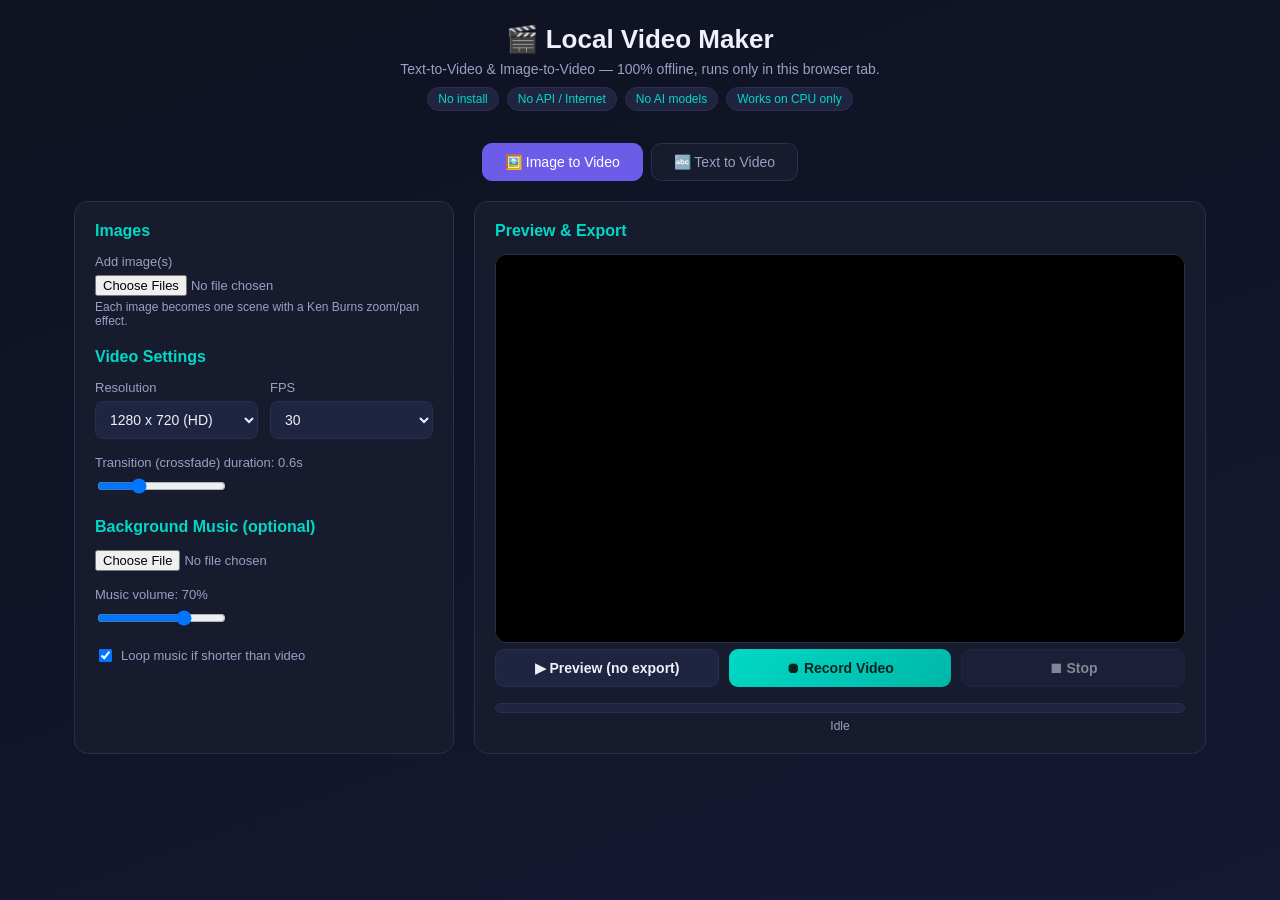
==== index.html @ 68056923 "Add offline local video maker (text-to-video and image-to-video)" ====
<!DOCTYPE html>
<html lang="en">
<head>
<meta charset="UTF-8" />
<title>Local Video Maker — Offline Text/Image to Video</title>
<meta name="viewport" content="width=device-width, initial-scale=1.0" />
<link rel="stylesheet" href="style.css" />
</head>
<body>

<header class="app-header">
  <h1>🎬 Local Video Maker</h1>
  <p>Text-to-Video &amp; Image-to-Video — 100% offline, runs only in this browser tab.</p>
  <div class="badge-row">
    <span class="badge">No install</span>
    <span class="badge">No API / Internet</span>
    <span class="badge">No AI models</span>
    <span class="badge">Works on CPU only</span>
  </div>
</header>

<div class="tabs">
  <button class="tab-btn active" data-tab="image">🖼️ Image to Video</button>
  <button class="tab-btn" data-tab="text">🔤 Text to Video</button>
</div>

<div class="layout">

  <!-- LEFT: CONTROLS -->
  <div class="panel">

    <!-- IMAGE TAB CONTROLS -->
    <div class="tab-content active" id="tab-image">
      <h2>Images</h2>
      <div class="field">
        <label>Add image(s)</label>
        <input type="file" id="imgFileInput" accept="image/*" multiple />
        <div class="hint">Each image becomes one scene with a Ken Burns zoom/pan effect.</div>
      </div>
      <div id="imageSlideList"></div>

      <h2 style="margin-top:20px;">Video Settings</h2>
      <div class="row">
        <div class="field">
          <label>Resolution</label>
          <select id="imgResolution">
            <option value="1280x720" selected>1280 x 720 (HD)</option>
            <option value="1920x1080">1920 x 1080 (Full HD)</option>
            <option value="854x480">854 x 480 (SD - fastest)</option>
            <option value="720x1280">720 x 1280 (Vertical HD)</option>
          </select>
        </div>
        <div class="field">
          <label>FPS</label>
          <select id="imgFps">
            <option value="24">24</option>
            <option value="30" selected>30</option>
          </select>
        </div>
      </div>
      <div class="field">
        <label>Transition (crossfade) duration: <span id="imgTransVal">0.6</span>s</label>
        <input type="range" id="imgTransition" min="0" max="2" step="0.1" value="0.6" />
      </div>

      <h2 style="margin-top:20px;">Background Music (optional)</h2>
      <div class="field">
        <input type="file" id="imgAudioInput" accept="audio/*" />
      </div>
      <div class="field">
        <label>Music volume: <span id="imgVolVal">70</span>%</label>
        <input type="range" id="imgVolume" min="0" max="100" value="70" />
      </div>
      <label style="font-size:13px;color:var(--text-dim);display:flex;gap:6px;align-items:center;">
        <input type="checkbox" id="imgAudioLoop" checked style="width:auto;" /> Loop music if shorter than video
      </label>
    </div>

    <!-- TEXT TAB CONTROLS -->
    <div class="tab-content" id="tab-text">
      <h2>Slides</h2>
      <button class="btn btn-secondary" id="addTextSlideBtn">+ Add Text Slide</button>
      <div id="textSlideList" style="margin-top:14px;"></div>

      <h2 style="margin-top:20px;">Video Settings</h2>
      <div class="row">
        <div class="field">
          <label>Resolution</label>
          <select id="txtResolution">
            <option value="1280x720" selected>1280 x 720 (HD)</option>
            <option value="1920x1080">1920 x 1080 (Full HD)</option>
            <option value="854x480">854 x 480 (SD - fastest)</option>
            <option value="720x1280">720 x 1280 (Vertical HD)</option>
          </select>
        </div>
        <div class="field">
          <label>FPS</label>
          <select id="txtFps">
            <option value="24">24</option>
            <option value="30" selected>30</option>
          </select>
        </div>
      </div>
      <div class="field">
        <label>Transition (crossfade) duration: <span id="txtTransVal">0.6</span>s</label>
        <input type="range" id="txtTransition" min="0" max="2" step="0.1" value="0.6" />
      </div>

      <h2 style="margin-top:20px;">Background Music (optional)</h2>
      <div class="field">
        <input type="file" id="txtAudioInput" accept="audio/*" />
      </div>
      <div class="field">
        <label>Music volume: <span id="txtVolVal">70</span>%</label>
        <input type="range" id="txtVolume" min="0" max="100" value="70" />
      </div>
      <label style="font-size:13px;color:var(--text-dim);display:flex;gap:6px;align-items:center;">
        <input type="checkbox" id="txtAudioLoop" checked style="width:auto;" /> Loop music if shorter than video
      </label>
    </div>

  </div>

  <!-- RIGHT: PREVIEW / RECORD -->
  <div class="panel preview-wrap">
    <h2 style="align-self:flex-start;">Preview &amp; Export</h2>

    <div class="warn-box" id="warnBox"></div>

    <div class="canvas-frame">
      <canvas id="previewCanvas" width="1280" height="720"></canvas>
    </div>

    <div class="action-row" style="width:100%;">
      <button class="btn btn-secondary" id="playPreviewBtn">▶ Preview (no export)</button>
      <button class="btn btn-record" id="recordBtn">⏺ Record Video</button>
      <button class="btn btn-secondary" id="stopBtn" disabled>⏹ Stop</button>
    </div>

    <div class="progress-wrap">
      <div class="progress-bar"><div class="progress-fill" id="progressFill"></div></div>
      <div class="progress-label" id="progressLabel">Idle</div>
    </div>

    <div class="result-wrap" id="resultWrap">
      <video id="resultVideo" controls></video>
      <br />
      <a id="downloadLink" class="download-link" download="my-video.webm">⬇ Download video (.webm)</a>
      <div class="hint">.webm plays in any browser, VLC, and most modern media players.</div>
    </div>
  </div>

</div>

<script src="app.js"></script>
</body>
</html>
---- style.css ----
:root {
  --bg: #0f1220;
  --panel: #171b2e;
  --panel-2: #1f2440;
  --accent: #6c5ce7;
  --accent-2: #00d9c5;
  --text: #eef0fb;
  --text-dim: #9aa0c3;
  --border: #2a2f4d;
  --danger: #ff6b6b;
}

* { box-sizing: border-box; }

body {
  margin: 0;
  font-family: "Segoe UI", Arial, sans-serif;
  background: linear-gradient(160deg, #0f1220, #151832);
  color: var(--text);
  min-height: 100vh;
}

header.app-header {
  padding: 24px 32px 12px;
  text-align: center;
}

header.app-header h1 {
  margin: 0 0 6px;
  font-size: 26px;
}

header.app-header p {
  margin: 0;
  color: var(--text-dim);
  font-size: 14px;
}

.badge-row {
  display: flex;
  gap: 8px;
  justify-content: center;
  margin-top: 10px;
  flex-wrap: wrap;
}

.badge {
  background: var(--panel-2);
  border: 1px solid var(--border);
  color: var(--accent-2);
  font-size: 12px;
  padding: 4px 10px;
  border-radius: 999px;
}

.tabs {
  display: flex;
  justify-content: center;
  gap: 8px;
  margin: 20px 0;
}

.tab-btn {
  background: var(--panel);
  border: 1px solid var(--border);
  color: var(--text-dim);
  padding: 10px 22px;
  border-radius: 10px;
  cursor: pointer;
  font-size: 14px;
  transition: all 0.15s ease;
}

.tab-btn.active {
  background: var(--accent);
  color: white;
  border-color: var(--accent);
}

.layout {
  display: grid;
  grid-template-columns: 380px 1fr;
  gap: 20px;
  max-width: 1180px;
  margin: 0 auto 40px;
  padding: 0 24px;
}

@media (max-width: 900px) {
  .layout { grid-template-columns: 1fr; }
}

.panel {
  background: var(--panel);
  border: 1px solid var(--border);
  border-radius: 14px;
  padding: 20px;
}

.panel h2 {
  margin: 0 0 14px;
  font-size: 16px;
  color: var(--accent-2);
}

.tab-content { display: none; }
.tab-content.active { display: block; }

.field {
  margin-bottom: 16px;
}

.field label {
  display: block;
  font-size: 13px;
  color: var(--text-dim);
  margin-bottom: 6px;
}

.field input[type="text"],
.field input[type="number"],
.field select,
.field textarea {
  width: 100%;
  background: var(--panel-2);
  border: 1px solid var(--border);
  color: var(--text);
  padding: 9px 10px;
  border-radius: 8px;
  font-size: 14px;
}

.field textarea {
  resize: vertical;
  min-height: 60px;
  font-family: inherit;
}

.row {
  display: flex;
  gap: 12px;
}

.row .field { flex: 1; }

input[type="file"] {
  width: 100%;
  color: var(--text-dim);
  font-size: 13px;
}

input[type="color"] {
  width: 100%;
  height: 36px;
  border: 1px solid var(--border);
  border-radius: 8px;
  background: var(--panel-2);
  padding: 2px;
}

.slide-item {
  background: var(--panel-2);
  border: 1px solid var(--border);
  border-radius: 10px;
  padding: 12px;
  margin-bottom: 10px;
}

.slide-item .slide-head {
  display: flex;
  justify-content: space-between;
  align-items: center;
  margin-bottom: 8px;
  font-size: 12px;
  color: var(--text-dim);
}

.slide-item .remove-slide {
  background: none;
  border: none;
  color: var(--danger);
  cursor: pointer;
  font-size: 12px;
}

.btn {
  display: inline-flex;
  align-items: center;
  justify-content: center;
  gap: 6px;
  border: none;
  border-radius: 9px;
  padding: 10px 16px;
  font-size: 14px;
  cursor: pointer;
  font-weight: 600;
}

.btn-secondary {
  background: var(--panel-2);
  color: var(--text);
  border: 1px solid var(--border);
  width: 100%;
}

.btn-primary {
  background: linear-gradient(135deg, var(--accent), #8e7bff);
  color: white;
}

.btn-record {
  background: linear-gradient(135deg, var(--accent-2), #00b7a8);
  color: #06231f;
}

.btn:disabled {
  opacity: 0.5;
  cursor: not-allowed;
}

.action-row {
  display: flex;
  gap: 10px;
  margin-top: 6px;
}

.action-row .btn { flex: 1; }

.preview-wrap {
  display: flex;
  flex-direction: column;
  align-items: center;
}

.canvas-frame {
  background: #000;
  border-radius: 12px;
  overflow: hidden;
  border: 1px solid var(--border);
  max-width: 100%;
}

#previewCanvas {
  display: block;
  max-width: 100%;
  height: auto;
}

.progress-wrap {
  width: 100%;
  margin-top: 16px;
}

.progress-bar {
  width: 100%;
  height: 10px;
  background: var(--panel-2);
  border-radius: 999px;
  overflow: hidden;
  border: 1px solid var(--border);
}

.progress-fill {
  height: 100%;
  width: 0%;
  background: linear-gradient(90deg, var(--accent), var(--accent-2));
  transition: width 0.1s linear;
}

.progress-label {
  font-size: 12px;
  color: var(--text-dim);
  margin-top: 6px;
  text-align: center;
}

.result-wrap {
  margin-top: 18px;
  width: 100%;
  text-align: center;
  display: none;
}

.result-wrap video {
  max-width: 100%;
  border-radius: 10px;
  border: 1px solid var(--border);
}

.result-wrap a.download-link {
  display: inline-block;
  margin-top: 10px;
  background: var(--accent-2);
  color: #06231f;
  padding: 10px 20px;
  border-radius: 9px;
  text-decoration: none;
  font-weight: 600;
  font-size: 14px;
}

.hint {
  font-size: 12px;
  color: var(--text-dim);
  margin-top: 4px;
}

.warn-box {
  background: #2a1f13;
  border: 1px solid #5a4321;
  color: #ffd08a;
  font-size: 12px;
  padding: 10px 12px;
  border-radius: 8px;
  margin-bottom: 14px;
  display: none;
}
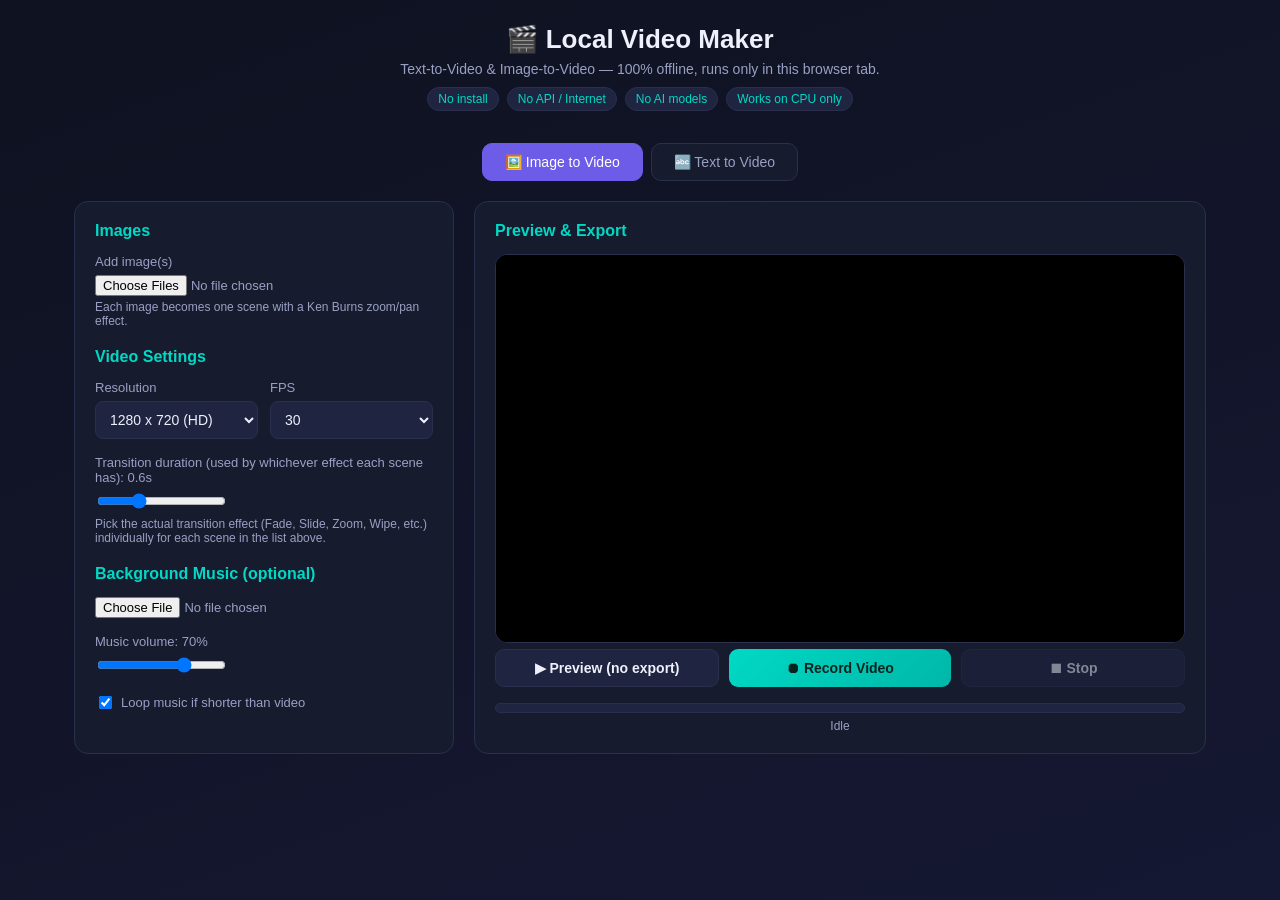
==== commit 633e29b1: "Add per-slide transition/VFX effects (fade, slide, zoom, wipe, cut)" ====
--- a/index.html
+++ b/index.html
@@ -59,8 +59,9 @@
         </div>
       </div>
       <div class="field">
-        <label>Transition (crossfade) duration: <span id="imgTransVal">0.6</span>s</label>
+        <label>Transition duration (used by whichever effect each scene has): <span id="imgTransVal">0.6</span>s</label>
         <input type="range" id="imgTransition" min="0" max="2" step="0.1" value="0.6" />
+        <div class="hint">Pick the actual transition effect (Fade, Slide, Zoom, Wipe, etc.) individually for each scene in the list above.</div>
       </div>
 
       <h2 style="margin-top:20px;">Background Music (optional)</h2>
@@ -102,8 +103,9 @@
         </div>
       </div>
       <div class="field">
-        <label>Transition (crossfade) duration: <span id="txtTransVal">0.6</span>s</label>
+        <label>Transition duration (used by whichever effect each slide has): <span id="txtTransVal">0.6</span>s</label>
         <input type="range" id="txtTransition" min="0" max="2" step="0.1" value="0.6" />
+        <div class="hint">Pick the actual transition effect (Fade, Slide, Zoom, Wipe, etc.) individually for each slide in the list above.</div>
       </div>
 
       <h2 style="margin-top:20px;">Background Music (optional)</h2>
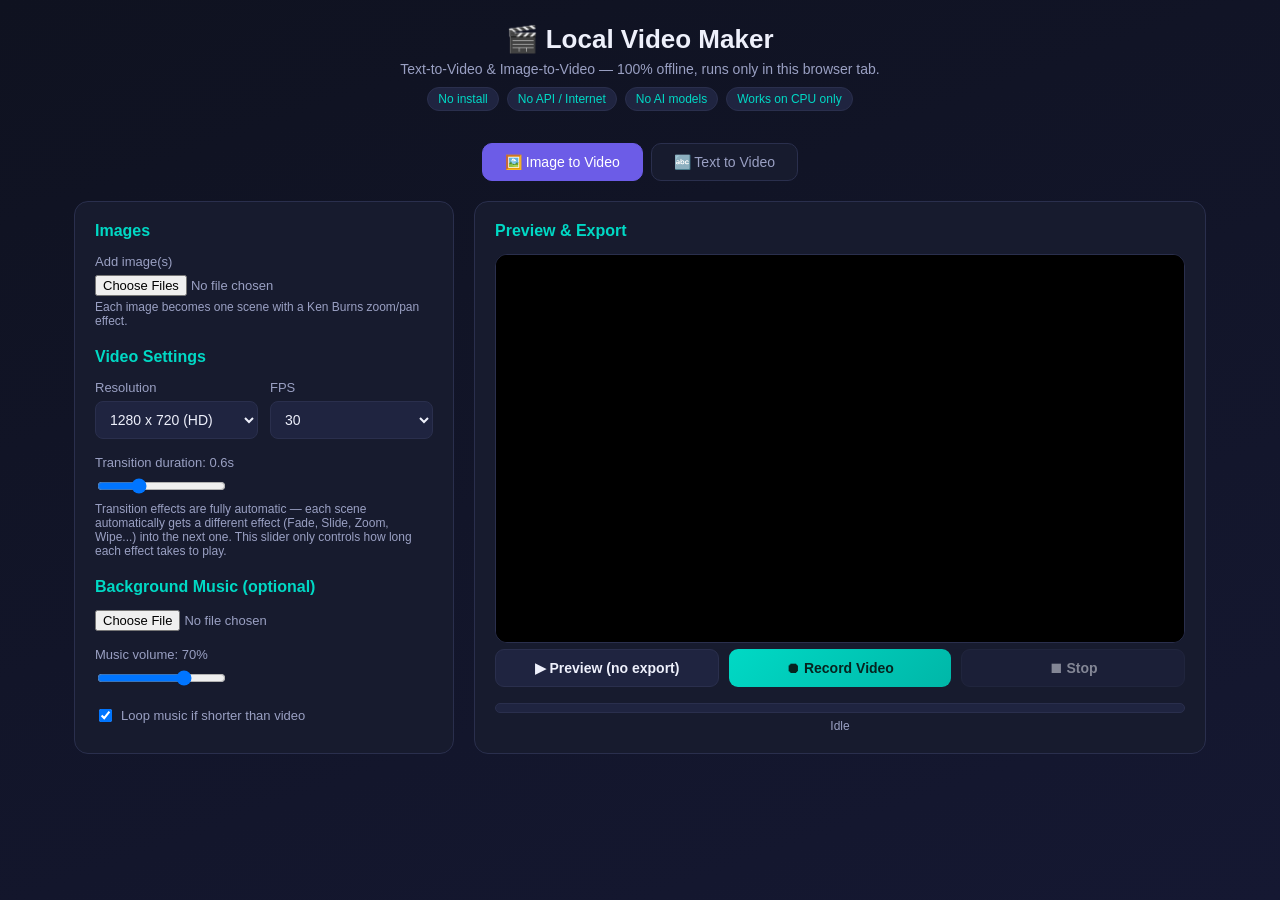
==== commit aadca1f6: "Make transitions fully automatic (no manual picker) - cycles through effect pool per slide" ====
--- a/index.html
+++ b/index.html
@@ -59,9 +59,9 @@
         </div>
       </div>
       <div class="field">
-        <label>Transition duration (used by whichever effect each scene has): <span id="imgTransVal">0.6</span>s</label>
+        <label>Transition duration: <span id="imgTransVal">0.6</span>s</label>
         <input type="range" id="imgTransition" min="0" max="2" step="0.1" value="0.6" />
-        <div class="hint">Pick the actual transition effect (Fade, Slide, Zoom, Wipe, etc.) individually for each scene in the list above.</div>
+        <div class="hint">Transition effects are fully automatic — each scene automatically gets a different effect (Fade, Slide, Zoom, Wipe...) into the next one. This slider only controls how long each effect takes to play.</div>
       </div>
 
       <h2 style="margin-top:20px;">Background Music (optional)</h2>
@@ -103,9 +103,9 @@
         </div>
       </div>
       <div class="field">
-        <label>Transition duration (used by whichever effect each slide has): <span id="txtTransVal">0.6</span>s</label>
+        <label>Transition duration: <span id="txtTransVal">0.6</span>s</label>
         <input type="range" id="txtTransition" min="0" max="2" step="0.1" value="0.6" />
-        <div class="hint">Pick the actual transition effect (Fade, Slide, Zoom, Wipe, etc.) individually for each slide in the list above.</div>
+        <div class="hint">Transition effects are fully automatic — each slide automatically gets a different effect (Fade, Slide, Zoom, Wipe...) into the next one. This slider only controls how long each effect takes to play.</div>
       </div>
 
       <h2 style="margin-top:20px;">Background Music (optional)</h2>
